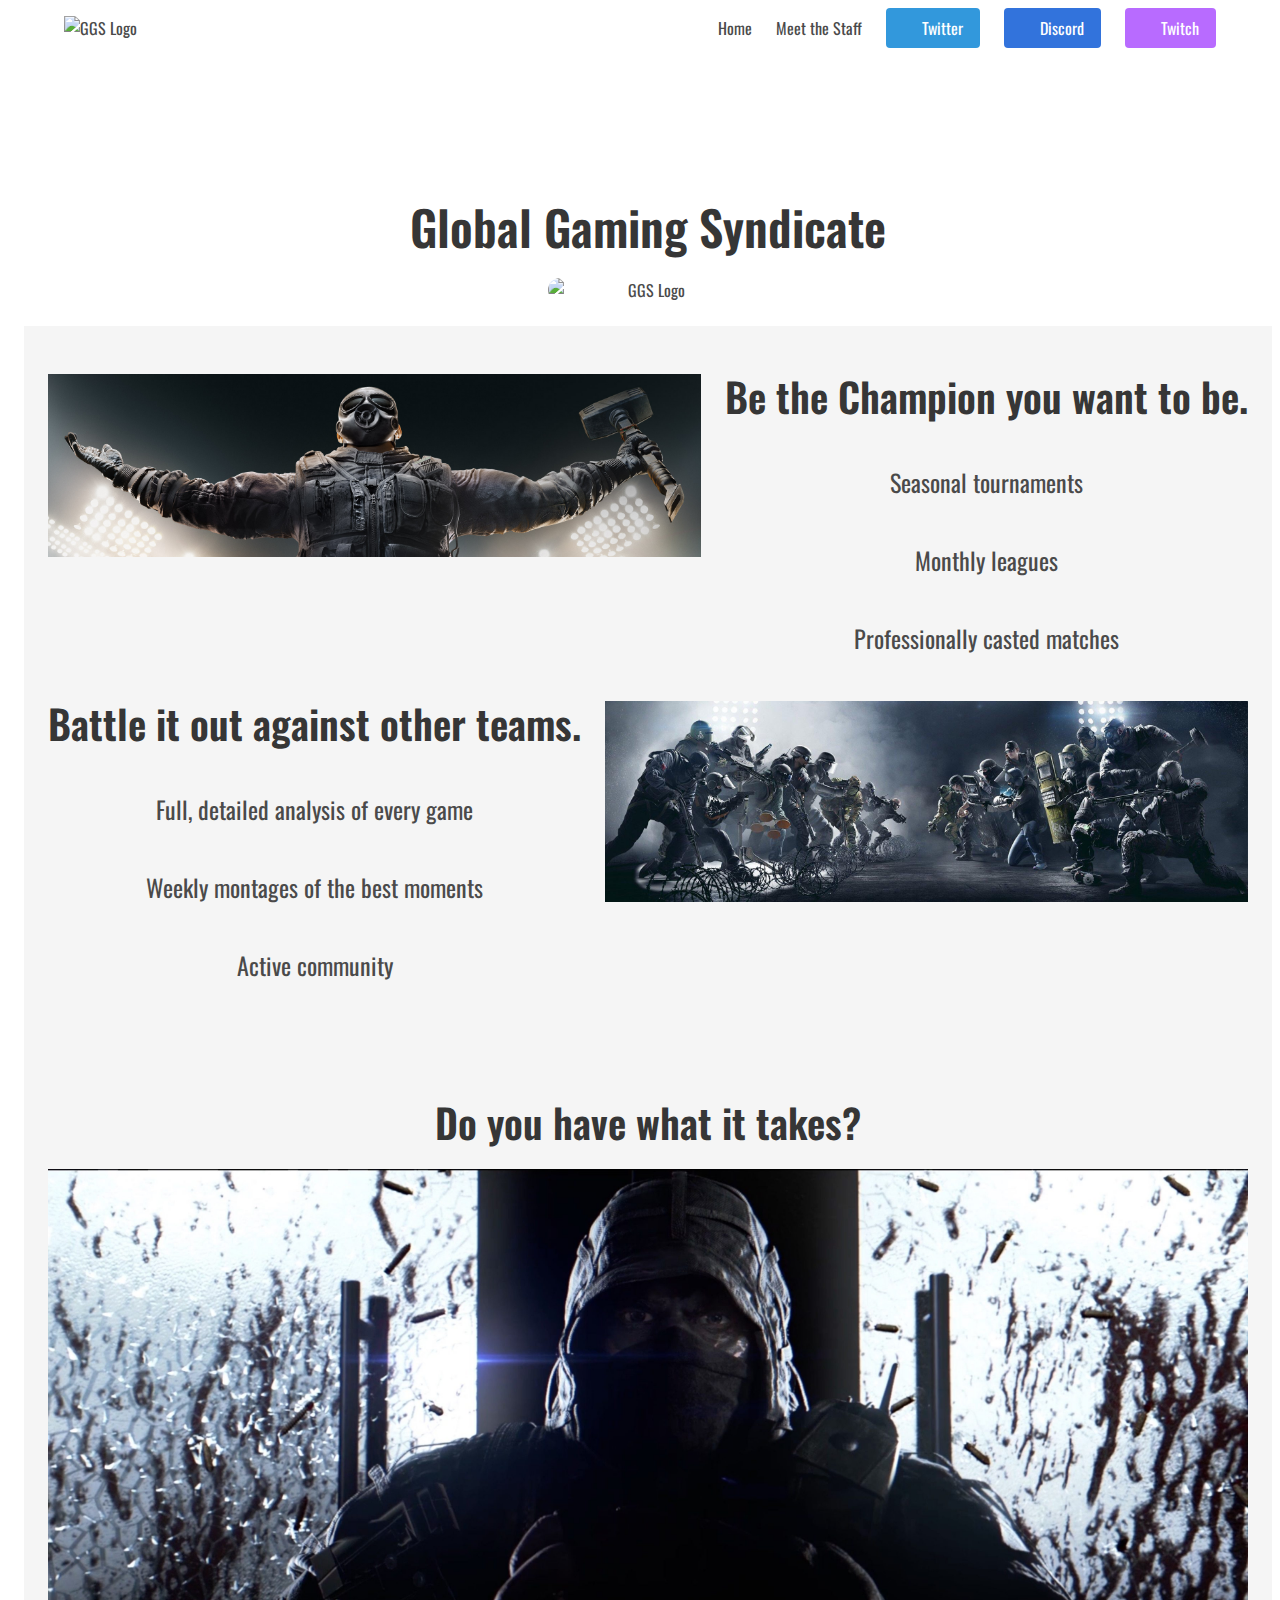
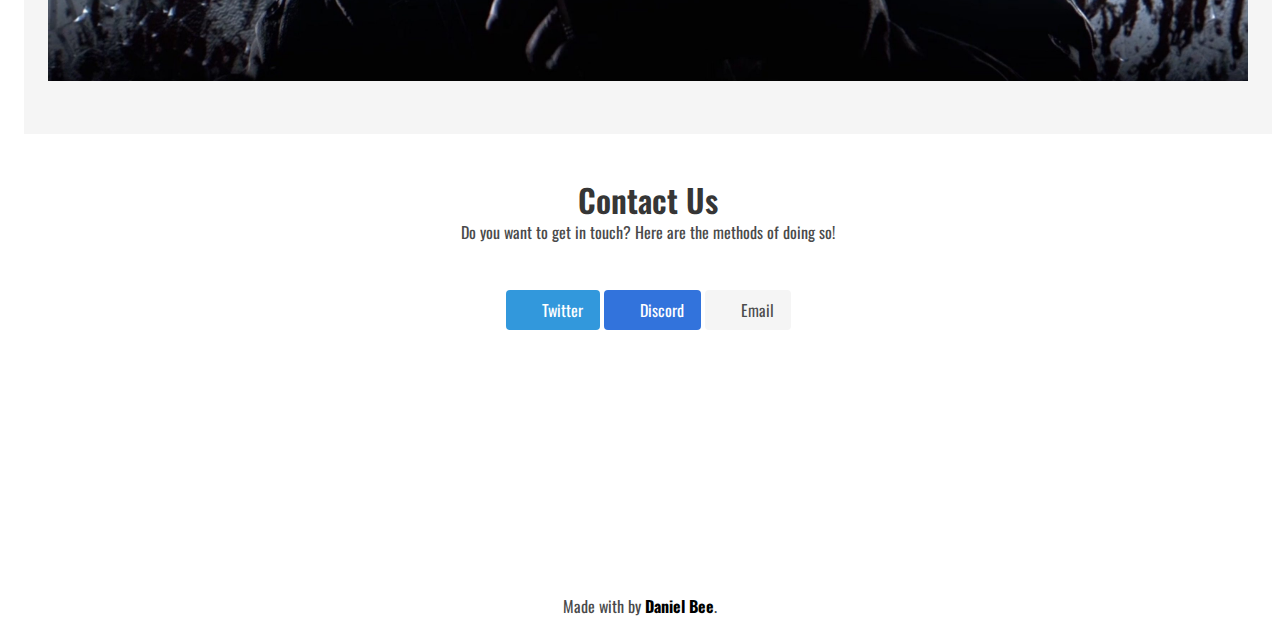
==== index.html @ 25049658 "Redesigned homepage and added the START of a Meet the Staff page" ====
<!DOCTYPE html>
<html lang="en-GB">
	<head>
		<meta charset="utf-8">
		<meta name="viewport" content="width=device-width, initial-scale=1">
		<meta name="author" content="Dan#7528">
  		<meta name="description" content="Global Gaming Syndicate">
		<meta name="keywords" content="GGS, global, gaming, syndicate, global gaming syndicate, rainbow six siege, league">
		<meta property="og:title" content="Global Gaming Syndicate">
  		<meta property="og:description" content="Global Gaming Syndicate">
  		<meta property="og:image" content="https://whoarethesyndicate.tk/img/logo.png">
  		<meta name="theme-color" content="#EACD14">
		<link rel="icon" type="image/png" href="img/logo.png">
		<link rel="stylesheet" href="css/animate.css">
		<link rel="stylesheet" href="css/bulma.css">
		<link rel="stylesheet" href="css/style.css">
		<title>Global Gaming Syndicate</title>
	</head>
	<body>
		<section class="hero is-fullheight is-medium">
			<div class="hero-head">
				<nav class="navbar">
					<div class="container">
						<div class="navbar-brand">
							<a href="#" class="navbar-item">
								<img src="img/logo.png" alt="GGS Logo">
							</a>
							<span class="navbar-burger burger" data-target="navbarMenuHeroA">
								<span></span>
								<span></span>
								<span></span>
							</span>
						</div>
						<div id="navbarMenuHeroA" class="navbar-menu">
							<div class="navbar-end">
								<a href="/" class="navbar-item">Home</a>
								<a href="staff.html" class="navbar-item">Meet the Staff</a>
								<span class="navbar-item">
									<a href="https://twitter.com/GGSLeague" class="button is-info">
										<span class="icon">
											<i class="fab fa-twitter"></i>
										</span>
										<span>Twitter</span>
									</a>
								</span>
								<span class="navbar-item">
									<a href="https://discord.gg/em4QnXa" class="button is-link">
										<span class="icon">
											<i class="fab fa-discord"></i>
										</span>
										<span>Discord</span>
									</a>
								</span>
								<span class="navbar-item">
									<a href="https://twitch.tv/GGSEU" class="button" style="background-color: hsl(271, 100%, 71%); border-color: transparent; color: white;">
										<span class="icon">
											<i class="fab fa-twitch"></i>
										</span>
										<span>Twitch</span>
									</a>
								</span>
							</div>
						</div>
					</div>
				</nav>
			</div>
			<div class="hero-body">
				<div class="animated fadeIn has-text-centered">
					<h1 class="title is-1">Global Gaming Syndicate</h1>
					<figure class="image center">
						<img src="img/logo.png" alt="GGS Logo" class="is-rounded" style="max-width: 200px;">
					</figure>
					<br>
					<section class="section has-background-light">
						<div class="columns">
							<div class="column">
								<figure class="image">
									<img src="img/banner1.jpg" alt="Banner 1">
								</figure>
							</div>
							<div class="column is-narrow">
								<p class="title is-2">Be the Champion you want to be.</p>
								<br>
								<p class="subtitle is-4">Seasonal tournaments</p>
								<br>
								<p class="subtitle is-4">Monthly leagues</p>
								<br>
								<p class="subtitle is-4">Professionally casted matches</p>
							</div>
						</div>
						<br>
						<div class="columns">
							<div class="column is-narrow">
								<p class="title is-2">Battle it out against other teams.</p>
								<br>
								<p class="subtitle is-4">Full, detailed analysis of every game</p>
								<br>
								<p class="subtitle is-4">Weekly montages of the best moments</p>
								<br>
								<p class="subtitle is-4">Active community</p>
								<br>
								<p class="subtitle is-4"></p>
							</div>
							<div class="column">
								<figure class="image">
									<img src="img/banner2.jpg" alt="Banner 2">
								</figure>
							</div>
						</div>
						<br>
						<br>
						<p class="title is-2 has-text-centered">Do you have what it takes?</p>
						<div class="columns">
							<div class="column">
								<img src="img/banner3.jpg" alt="Banner 3" style="max-width: 1200px">
							</div>
						</div>
					</section>
					<!-- <section class="section">
						<p class="title is-2">Sponsors</p>
						<p class="subtitle is-5">Brands, companies and organisations who stand by GGS.</p>
						<br>
						<div class="columns">
							<div class="column">
								<span class="icon is-large">
									<i class="fab fa-teamspeak fa-6x has-text-white"></i>
								</span>
								<br>
								<br>
								<p class="title is-3">Teamspeak</p>
								<p class="subtitle is-5">GGS have been sponsored by Teamspeak for several months and were kind enough to give us a FREE Teamspeak server, which is still regularly used by members of our community.</p>
								<p class="subtitle is-5">It is also used by our production team to communicate with our casting team during matches.</p>
							</div>
						</div>
					</section> -->
					<section class="section">
						<p class="title is-3">Contact Us</p>
						<p class="subtitle is-6">Do you want to get in touch? Here are the methods of doing so!</p>
						<br>
						<a href="https://twitter.com/GGSLeague" class="button is-info">
							<span class="icon is-large">
								<i class="fab fa-twitter"></i>
							</span>
							<span>Twitter</span>
						</a>
						<a href="https://discord.gg/em4QnXa" class="button is-link">
							<span class="icon is-large">
								<i class="fab fa-discord"></i>
							</span>
							<span>Discord</span>
						</a>
						<a href="mailto:ggsbusiness@gmail.com" class="button is-light">
							<span class="icon is-large">
								<i class="fas fa-at"></i>
							</span>
							<span>Email</span>
						</a>
					</section>
				</div>
			</div>
			<div class="hero-foot">
				<div class="content has-text-centered">
					<p>
						<a href="https://discord.gg/em4QnXa"><span class="icon is-large"><i class="fa-2x fab fa-discord"></i></span></a>
						<a href="https://twitter.com/GGSLeague"><span class="icon is-large"><i class="fa-2x fab fa-twitter"></i></span></a>
						<a href="https://twitch.tv/GGSEU"><span class="icon is-large"><i class="fa-2x fab fa-twitch"></i></span></a>
						<br>
						<br>
						Made with <i class="fas fa-heart"></i> by <a href="https://twitter.com/DanFromDiscord"><strong style="color: black">Daniel Bee</strong></a>.
					</p>
				</div>
			</div>
		</section>
		<script src="js/navbar.js"></script>
		<script src="https://kit.fontawesome.com/d51225d395.js" crossorigin="anonymous"></script>
	</body>
</html>
---- css/style.css ----
@import url('https://fonts.googleapis.com/css2?family=Oswald:wght@500&display=swap');

body {
	font-family: 'Oswald', sans-serif;
}

.center {
	display: flex;
	justify-content: center;
	align-items: center;
}

.hero-foot .icon {
	color: white;
}

.media-content {
	overflow: hidden;
}
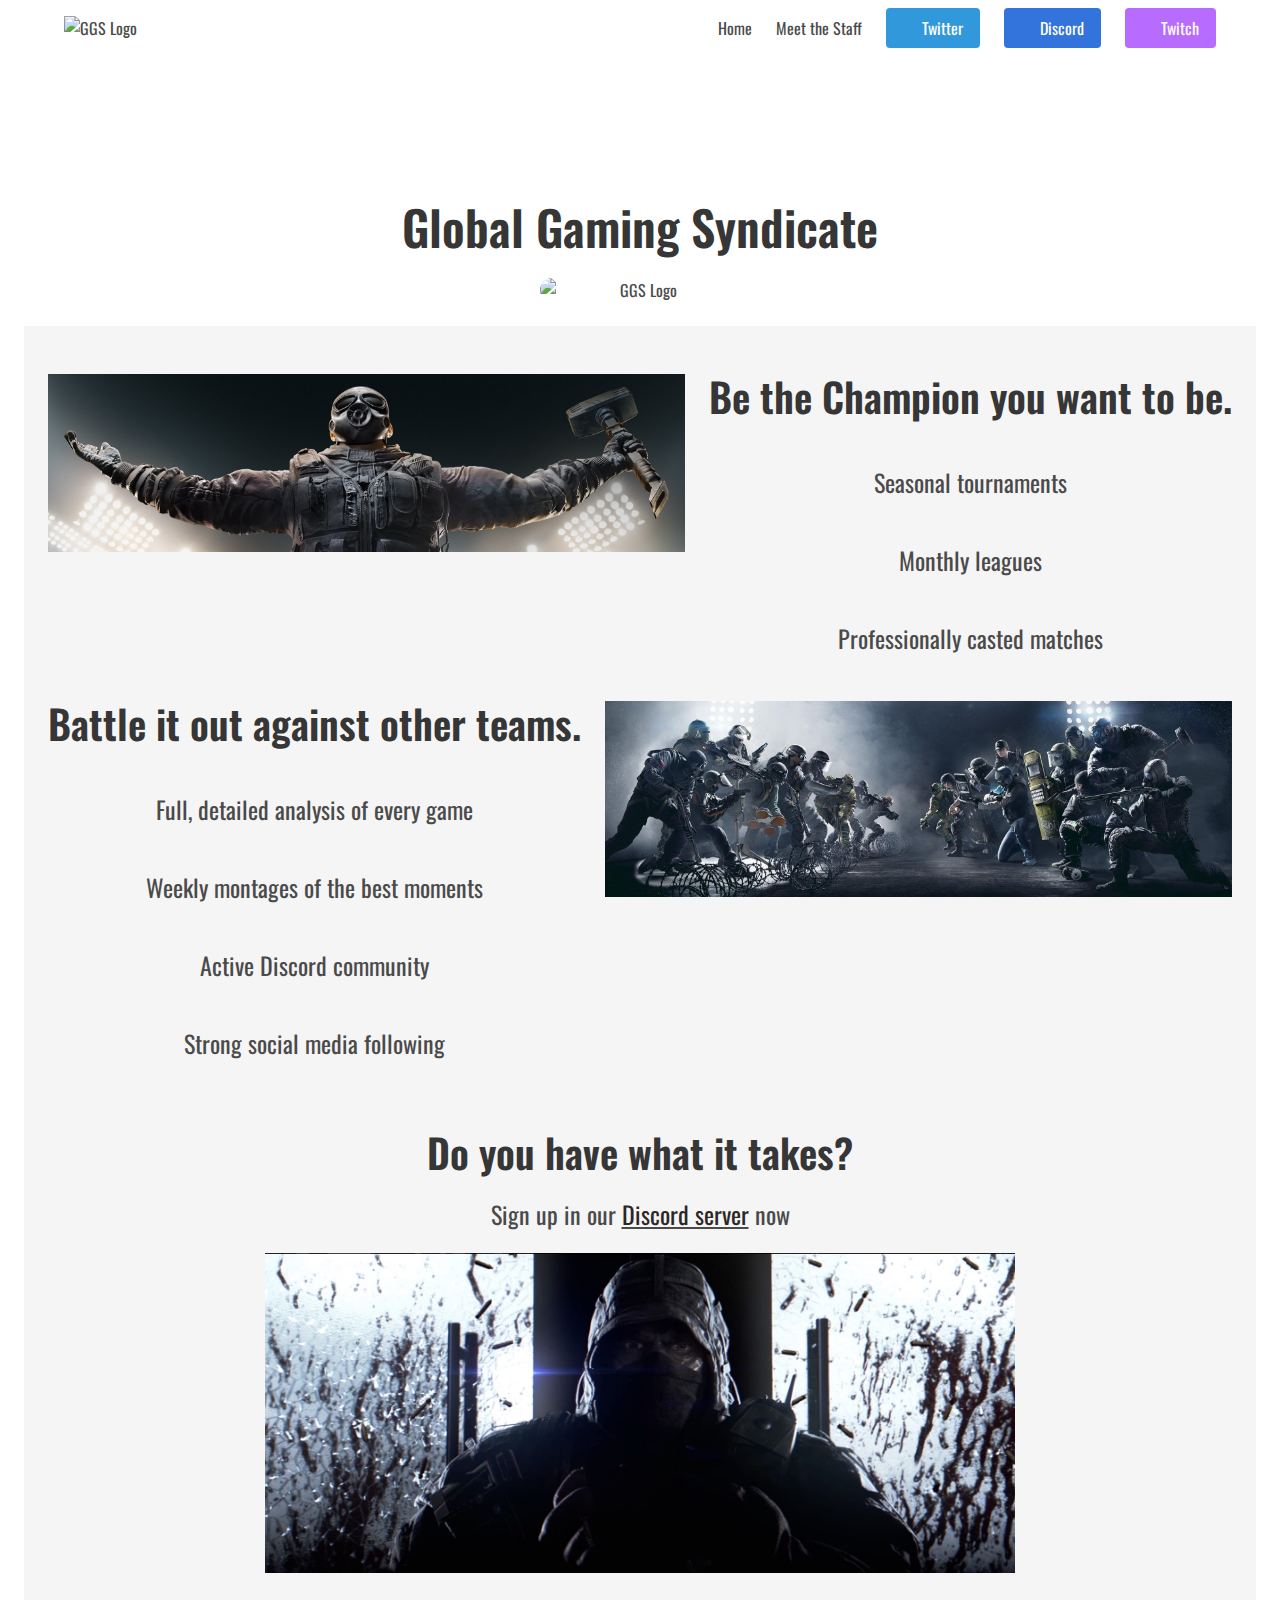
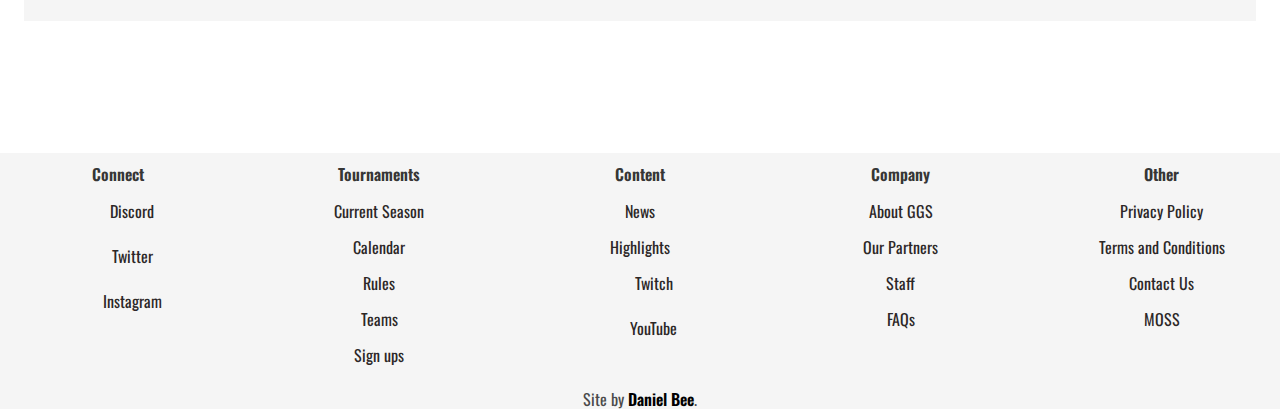
==== commit ea95abcf: "Changed footer style" ====
--- a/index.html
+++ b/index.html
@@ -74,7 +74,7 @@
 					<section class="section has-background-light">
 						<div class="columns">
 							<div class="column">
-								<figure class="image">
+								<figure class="image is-flex-mobile">
 									<img src="img/banner1.jpg" alt="Banner 1">
 								</figure>
 							</div>
@@ -97,12 +97,12 @@
 								<br>
 								<p class="subtitle is-4">Weekly montages of the best moments</p>
 								<br>
-								<p class="subtitle is-4">Active community</p>
-								<br>
-								<p class="subtitle is-4"></p>
-							</div>
-							<div class="column">
-								<figure class="image">
+								<p class="subtitle is-4">Active Discord community</p>
+								<br>
+								<p class="subtitle is-4">Strong social media following</p>
+							</div>
+							<div class="column">
+								<figure class="image is-flex-mobile">
 									<img src="img/banner2.jpg" alt="Banner 2">
 								</figure>
 							</div>
@@ -112,7 +112,10 @@
 						<p class="title is-2 has-text-centered">Do you have what it takes?</p>
 						<div class="columns">
 							<div class="column">
-								<img src="img/banner3.jpg" alt="Banner 3" style="max-width: 1200px">
+								<p class="subtitle is-4">Sign up in our <u><a href="https://discord.gg/em4QnXa">Discord server</a></u> now</p>
+								<figure class="image is-flex-mobile center">
+									<img src="img/banner3.jpg" alt="Banner 3" style="max-width: 750px;">
+								</figure>
 							</div>
 						</div>
 					</section>
@@ -133,7 +136,7 @@
 							</div>
 						</div>
 					</section> -->
-					<section class="section">
+					<!-- <section class="section">
 						<p class="title is-3">Contact Us</p>
 						<p class="subtitle is-6">Do you want to get in touch? Here are the methods of doing so!</p>
 						<br>
@@ -155,19 +158,58 @@
 							</span>
 							<span>Email</span>
 						</a>
-					</section>
+					</section> -->
 				</div>
 			</div>
 			<div class="hero-foot">
-				<div class="content has-text-centered">
-					<p>
-						<a href="https://discord.gg/em4QnXa"><span class="icon is-large"><i class="fa-2x fab fa-discord"></i></span></a>
-						<a href="https://twitter.com/GGSLeague"><span class="icon is-large"><i class="fa-2x fab fa-twitter"></i></span></a>
-						<a href="https://twitch.tv/GGSEU"><span class="icon is-large"><i class="fa-2x fab fa-twitch"></i></span></a>
-						<br>
-						<br>
-						Made with <i class="fas fa-heart"></i> by <a href="https://twitter.com/DanFromDiscord"><strong style="color: black">Daniel Bee</strong></a>.
-					</p>
+				<div class="content has-background-light has-text-centered">
+					<!-- <a href="https://discord.gg/em4QnXa"><span class="icon is-large has-text-black"><i class="fa-2x fab fa-discord"></i></span></a>
+					<a href="https://twitter.com/GGSLeague"><span class="icon is-large has-text-black"><i class="fa-2x fab fa-twitter"></i></span></a>
+					<a href="https://twitch.tv/GGSEU"><span class="icon is-large has-text-black"><i class="fa-2x fab fa-twitch"></i></span></a> -->
+					<div class="columns">
+						<div class="column">
+							<p class="title is-6">Connect</p>
+							<div style="padding-top: 2px"></div>
+							<p class="subtitle is-6"><a href="https://discord.gg/em4QnXa"><span class="icon has-text-black"><i class="fab fa-discord"></i></span> <span>Discord</span></a></p>
+							<p class="subtitle is-6"><a href="https://twitter.com/GGSLeague"><span class="icon has-text-black"><i class="fab fa-twitter"></i></span> <span>Twitter</span></a></p>
+							<p class="subtitle is-6"><a href="https://www.instagram.com/r6ggs/"><span class="icon has-text-black"><i class="fab fa-instagram"></i></span> <span>Instagram</span></a></p>
+						</div>
+						<div class="column">
+							<p class="title is-6">Tournaments</p>
+							<div style="padding-top: 2px"></div>
+							<p class="subtitle is-6"><a href="#">Current Season</a></p>
+							<p class="subtitle is-6"><a href="#">Calendar</a></p>
+							<p class="subtitle is-6"><a href="#">Rules</a></p>
+							<p class="subtitle is-6"><a href="#">Teams</a></p>
+							<p class="subtitle is-6"><a href="#">Sign ups</a></p>
+						</div>
+							<div style="padding-top: 2px"></div>
+						<div class="column">
+							<p class="title is-6">Content</p>
+							<div style="padding-top: 2px"></div>
+							<p class="subtitle is-6"><a href="#">News</a></p>
+							<p class="subtitle is-6"><a href="#">Highlights</a></p>
+							<p class="subtitle is-6"><a href="https://twitch.tv/GGSEU"><span class="icon has-text-black"><i class="fab fa-twitch"></i></span> <span>Twitch</span></a></p>
+							<p class="subtitle is-6"><a href="https://www.youtube.com/channel/UCJ1YucbK1U0Mj1NAYl7iNHA"><span class="icon has-text-black"><i class="fab fa-youtube"></i></span> <span>YouTube</span></a></p>
+						</div>
+						<div class="column">
+							<p class="title is-6">Company</p>
+							<div style="padding-top: 2px"></div>
+							<p class="subtitle is-6"><a href="about.html">About GGS</a></p>
+							<p class="subtitle is-6"><a href="partners.html">Our Partners</a></p>
+							<p class="subtitle is-6"><a href="staff.html">Staff</a></p>
+							<p class="subtitle is-6"><a href="faqs.html">FAQs</a></p>
+						</div>
+						<div class="column">
+							<p class="title is-6">Other</p>
+							<div style="padding-top: 2px"></div>
+							<p class="subtitle is-6"><a href="privacy-policy.html">Privacy Policy</a></p>
+							<p class="subtitle is-6"><a href="terms-and-conditions.html">Terms and Conditions</a></p>
+							<p class="subtitle is-6"><a href="contact-us.html">Contact Us</a></p>
+							<p class="subtitle is-6"><a href="https://nohope.eu">MOSS</a></p>
+						</div>
+					</div>
+					<p class="subtitle is-6"> Site by <a href="https://twitter.com/DanFromDiscord"><strong style="color: black">Daniel Bee</strong></a>.</p>
 				</div>
 			</div>
 		</section>
--- a/css/style.css
+++ b/css/style.css
@@ -16,4 +16,8 @@
 
 .media-content {
 	overflow: hidden;
+}
+
+a {
+	color: rgb(44, 39, 39);
 }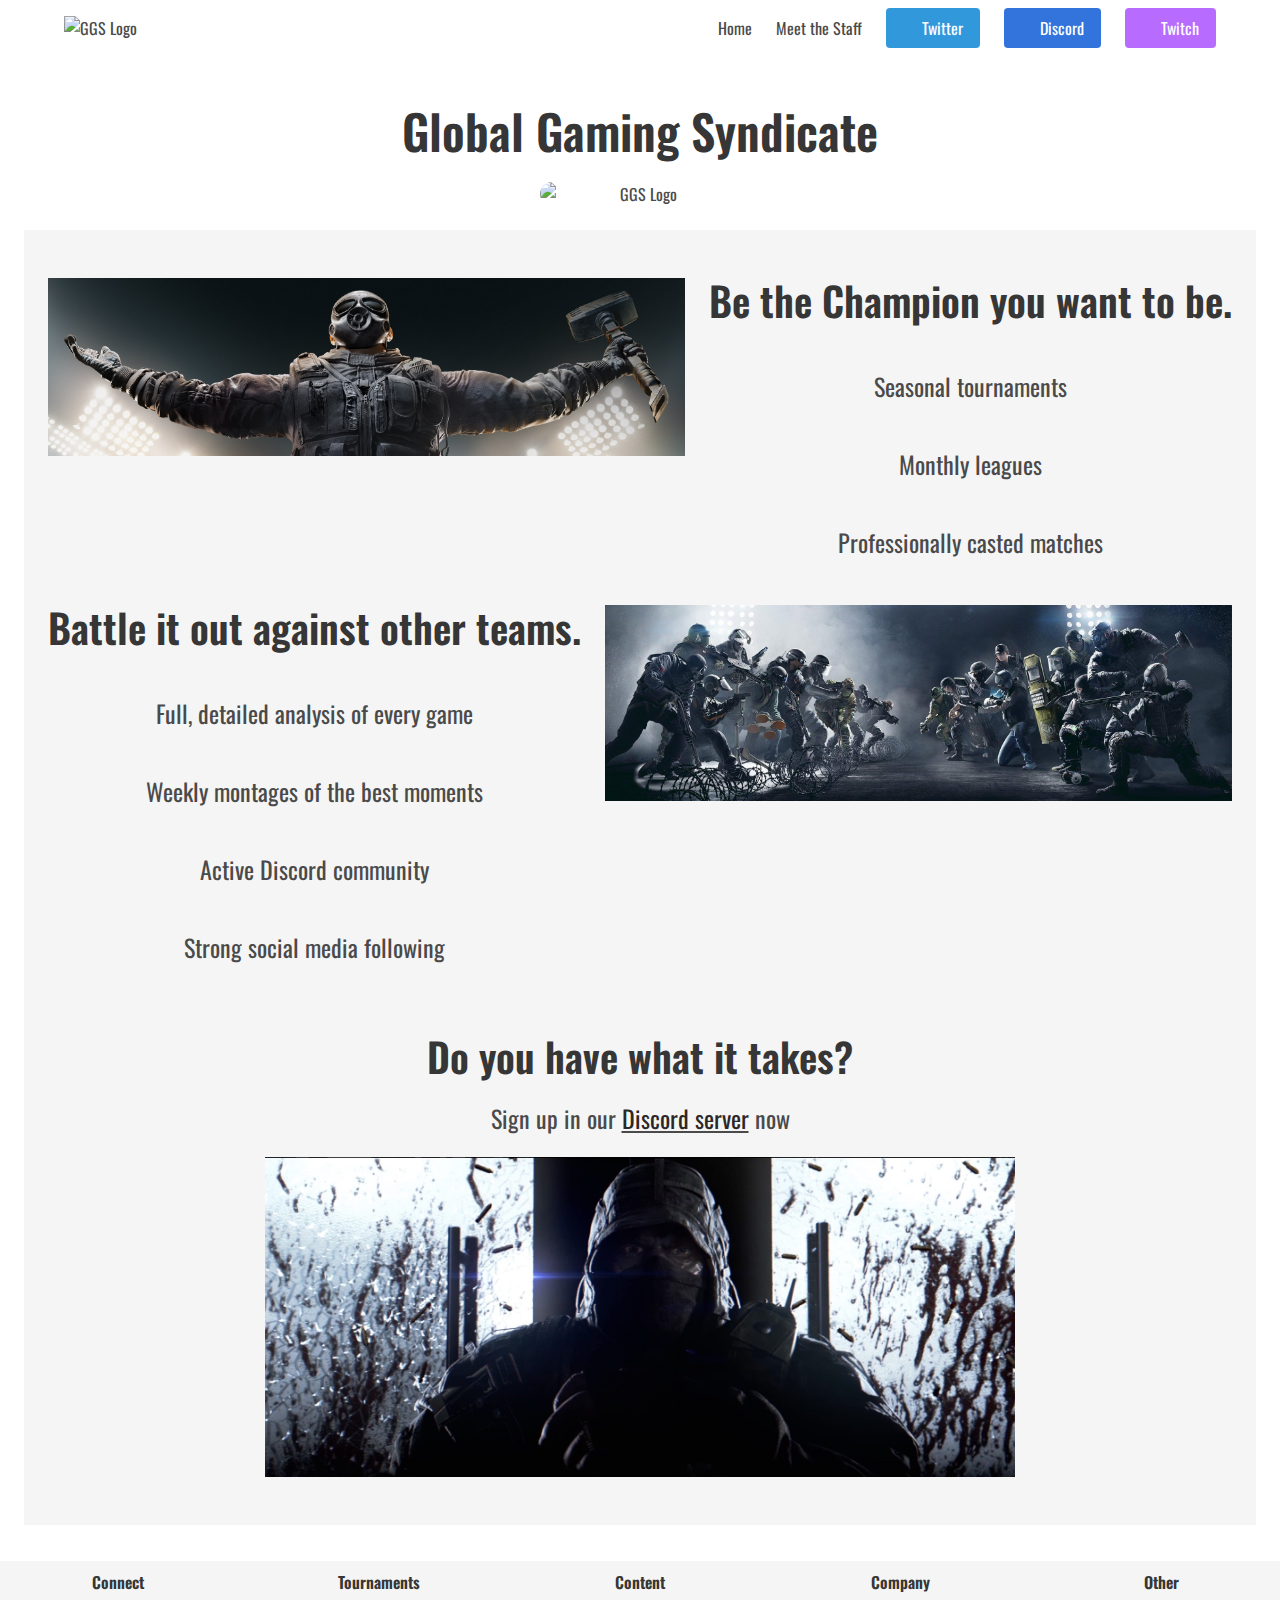
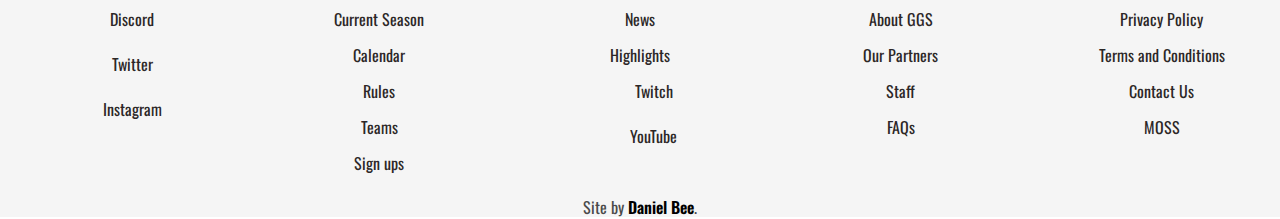
==== commit 4673152b: "Added several pages and made text more responsive" ====
--- a/index.html
+++ b/index.html
@@ -17,7 +17,7 @@
 		<title>Global Gaming Syndicate</title>
 	</head>
 	<body>
-		<section class="hero is-fullheight is-medium">
+		<section class="hero is-fullheight">
 			<div class="hero-head">
 				<nav class="navbar">
 					<div class="container">
@@ -120,23 +120,6 @@
 						</div>
 					</section>
 					<!-- <section class="section">
-						<p class="title is-2">Sponsors</p>
-						<p class="subtitle is-5">Brands, companies and organisations who stand by GGS.</p>
-						<br>
-						<div class="columns">
-							<div class="column">
-								<span class="icon is-large">
-									<i class="fab fa-teamspeak fa-6x has-text-white"></i>
-								</span>
-								<br>
-								<br>
-								<p class="title is-3">Teamspeak</p>
-								<p class="subtitle is-5">GGS have been sponsored by Teamspeak for several months and were kind enough to give us a FREE Teamspeak server, which is still regularly used by members of our community.</p>
-								<p class="subtitle is-5">It is also used by our production team to communicate with our casting team during matches.</p>
-							</div>
-						</div>
-					</section> -->
-					<!-- <section class="section">
 						<p class="title is-3">Contact Us</p>
 						<p class="subtitle is-6">Do you want to get in touch? Here are the methods of doing so!</p>
 						<br>
--- a/css/style.css
+++ b/css/style.css
@@ -14,10 +14,46 @@
 	color: white;
 }
 
+@media (max-width: 768px) {
+	.media-content .content .title {
+		font-size: 90%;
+	}
+}
+
+@media (max-width: 1024px) {
+	.media-content .content .title {
+		font-size: 95%;
+	}
+}
+
+@media (max-width: 768px) {
+	.media-content .content .subtitle {
+		font-size: 90%;
+	}
+}
+
+@media (max-width: 1024px) {
+	.media-content .content .subtitle {
+		font-size: 95%;
+	}
+}
+
 .media-content {
 	overflow: hidden;
 }
 
 a {
 	color: rgb(44, 39, 39);
+}
+
+@media (max-width: 768px) {
+	.notification .subtitle {
+		font-size: 85%;
+	}
+}
+
+@media (max-width: 1024px) {
+	.notification .subtitle {
+		font-size: 90%;
+	}
 }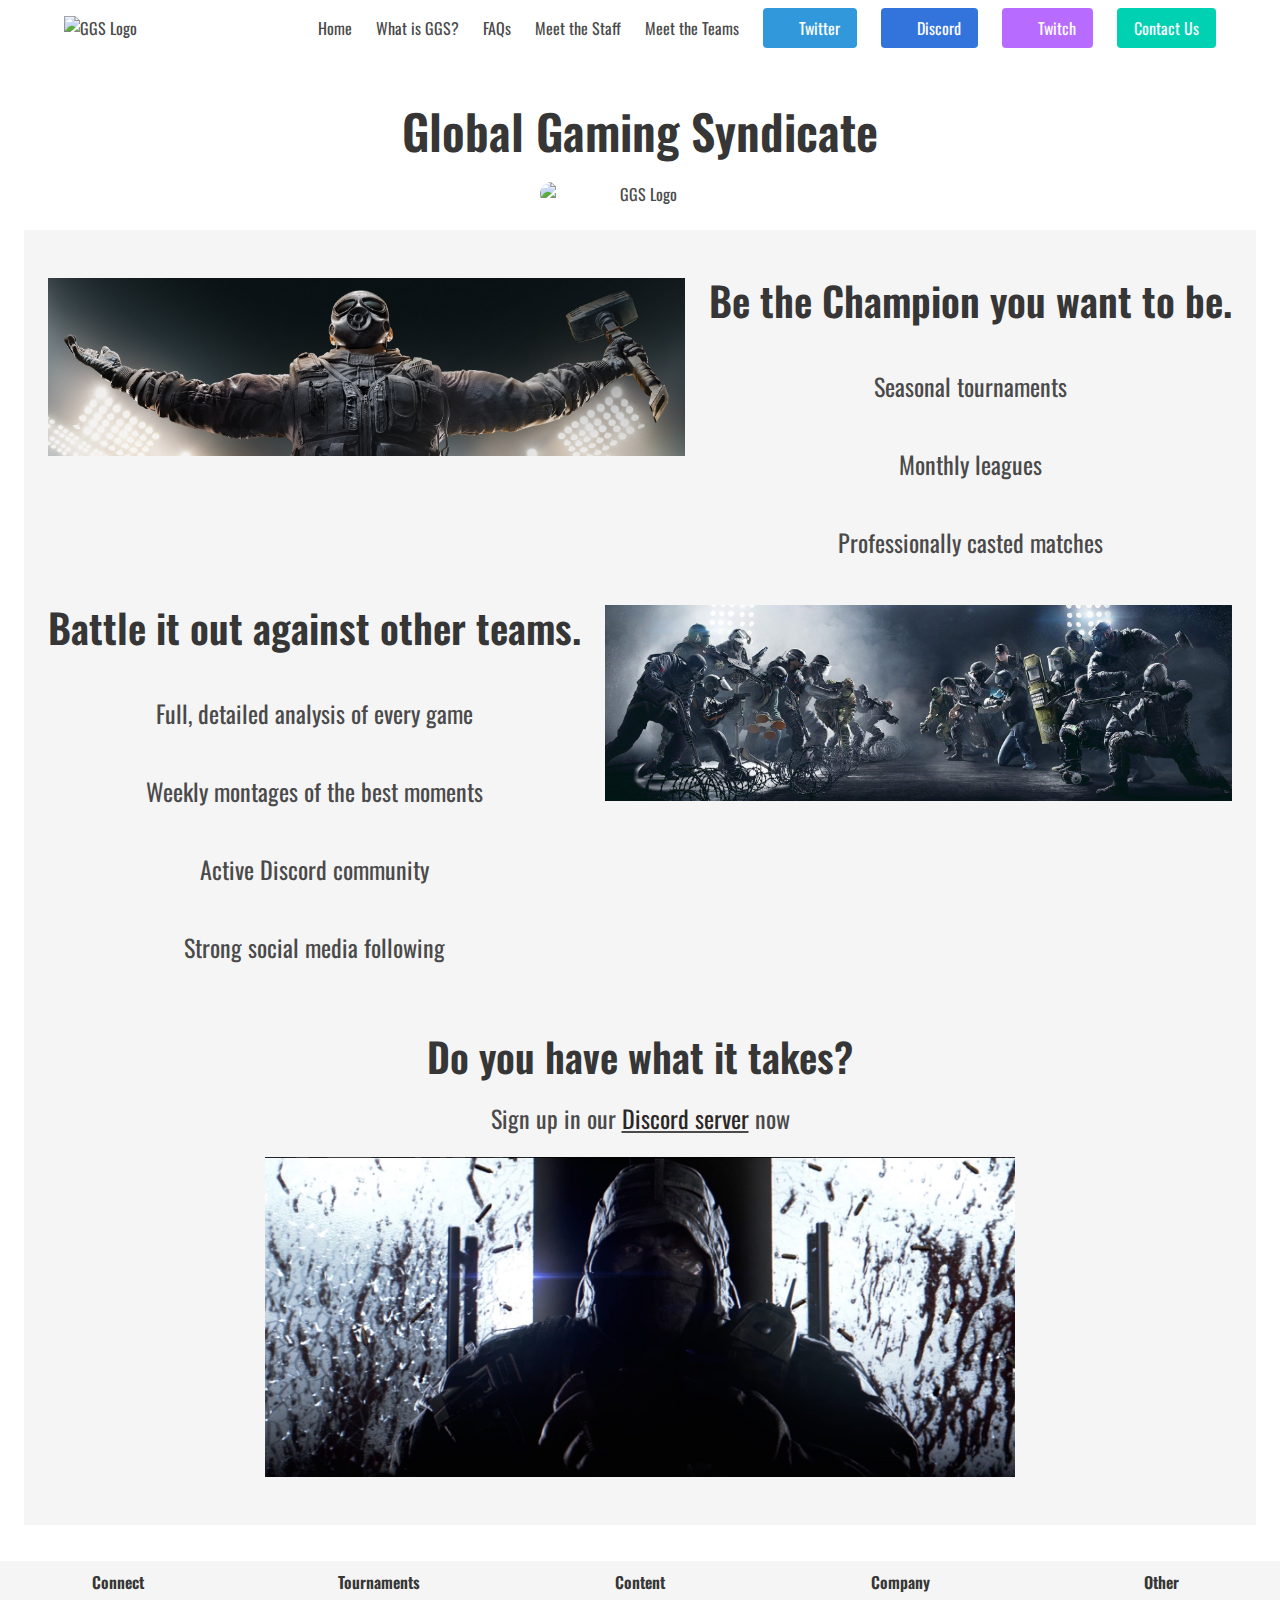
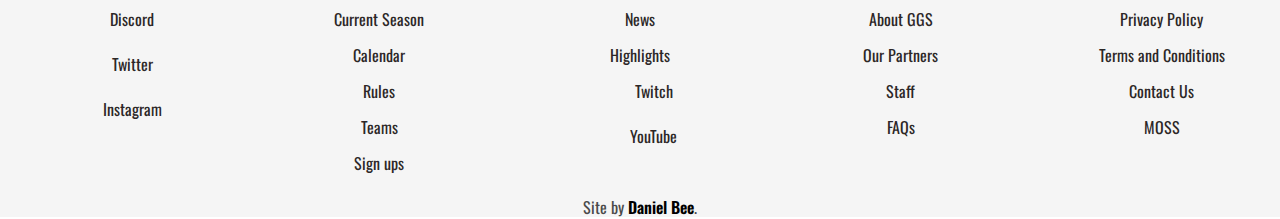
==== commit 83a6dfc5: "Edited navigation bar to add all pages" ====
--- a/index.html
+++ b/index.html
@@ -34,7 +34,10 @@
 						<div id="navbarMenuHeroA" class="navbar-menu">
 							<div class="navbar-end">
 								<a href="/" class="navbar-item">Home</a>
+								<a href="about-us.html" class="navbar-item">What is GGS?</a>
+								<a href="faqs.html" class="navbar-item">FAQs</a>
 								<a href="staff.html" class="navbar-item">Meet the Staff</a>
+								<a href="meet-the-teams.html" class="navbar-item">Meet the Teams</a>
 								<span class="navbar-item">
 									<a href="https://twitter.com/GGSLeague" class="button is-info">
 										<span class="icon">
@@ -57,6 +60,11 @@
 											<i class="fab fa-twitch"></i>
 										</span>
 										<span>Twitch</span>
+									</a>
+								</span>
+								<span class="navbar-item">
+									<a href="contact-us.html" class="button is-primary">
+										<span>Contact Us</span>
 									</a>
 								</span>
 							</div>
@@ -160,11 +168,11 @@
 						<div class="column">
 							<p class="title is-6">Tournaments</p>
 							<div style="padding-top: 2px"></div>
-							<p class="subtitle is-6"><a href="#">Current Season</a></p>
+							<p class="subtitle is-6"><a href="current-standings.html">Current Season</a></p>
 							<p class="subtitle is-6"><a href="#">Calendar</a></p>
 							<p class="subtitle is-6"><a href="#">Rules</a></p>
-							<p class="subtitle is-6"><a href="#">Teams</a></p>
-							<p class="subtitle is-6"><a href="#">Sign ups</a></p>
+							<p class="subtitle is-6"><a href="meet-the-teams.html">Teams</a></p>
+							<p class="subtitle is-6"><a href="https://docs.google.com/forms/d/e/1FAIpQLScHcjWUzNLssGv5W5TYKJTbMYOSB4A0l2nPLECywjJciwzU6g/viewform?usp=sf_link">Sign ups</a></p>
 						</div>
 							<div style="padding-top: 2px"></div>
 						<div class="column">
@@ -178,7 +186,7 @@
 						<div class="column">
 							<p class="title is-6">Company</p>
 							<div style="padding-top: 2px"></div>
-							<p class="subtitle is-6"><a href="about.html">About GGS</a></p>
+							<p class="subtitle is-6"><a href="about-us.html">About GGS</a></p>
 							<p class="subtitle is-6"><a href="partners.html">Our Partners</a></p>
 							<p class="subtitle is-6"><a href="staff.html">Staff</a></p>
 							<p class="subtitle is-6"><a href="faqs.html">FAQs</a></p>
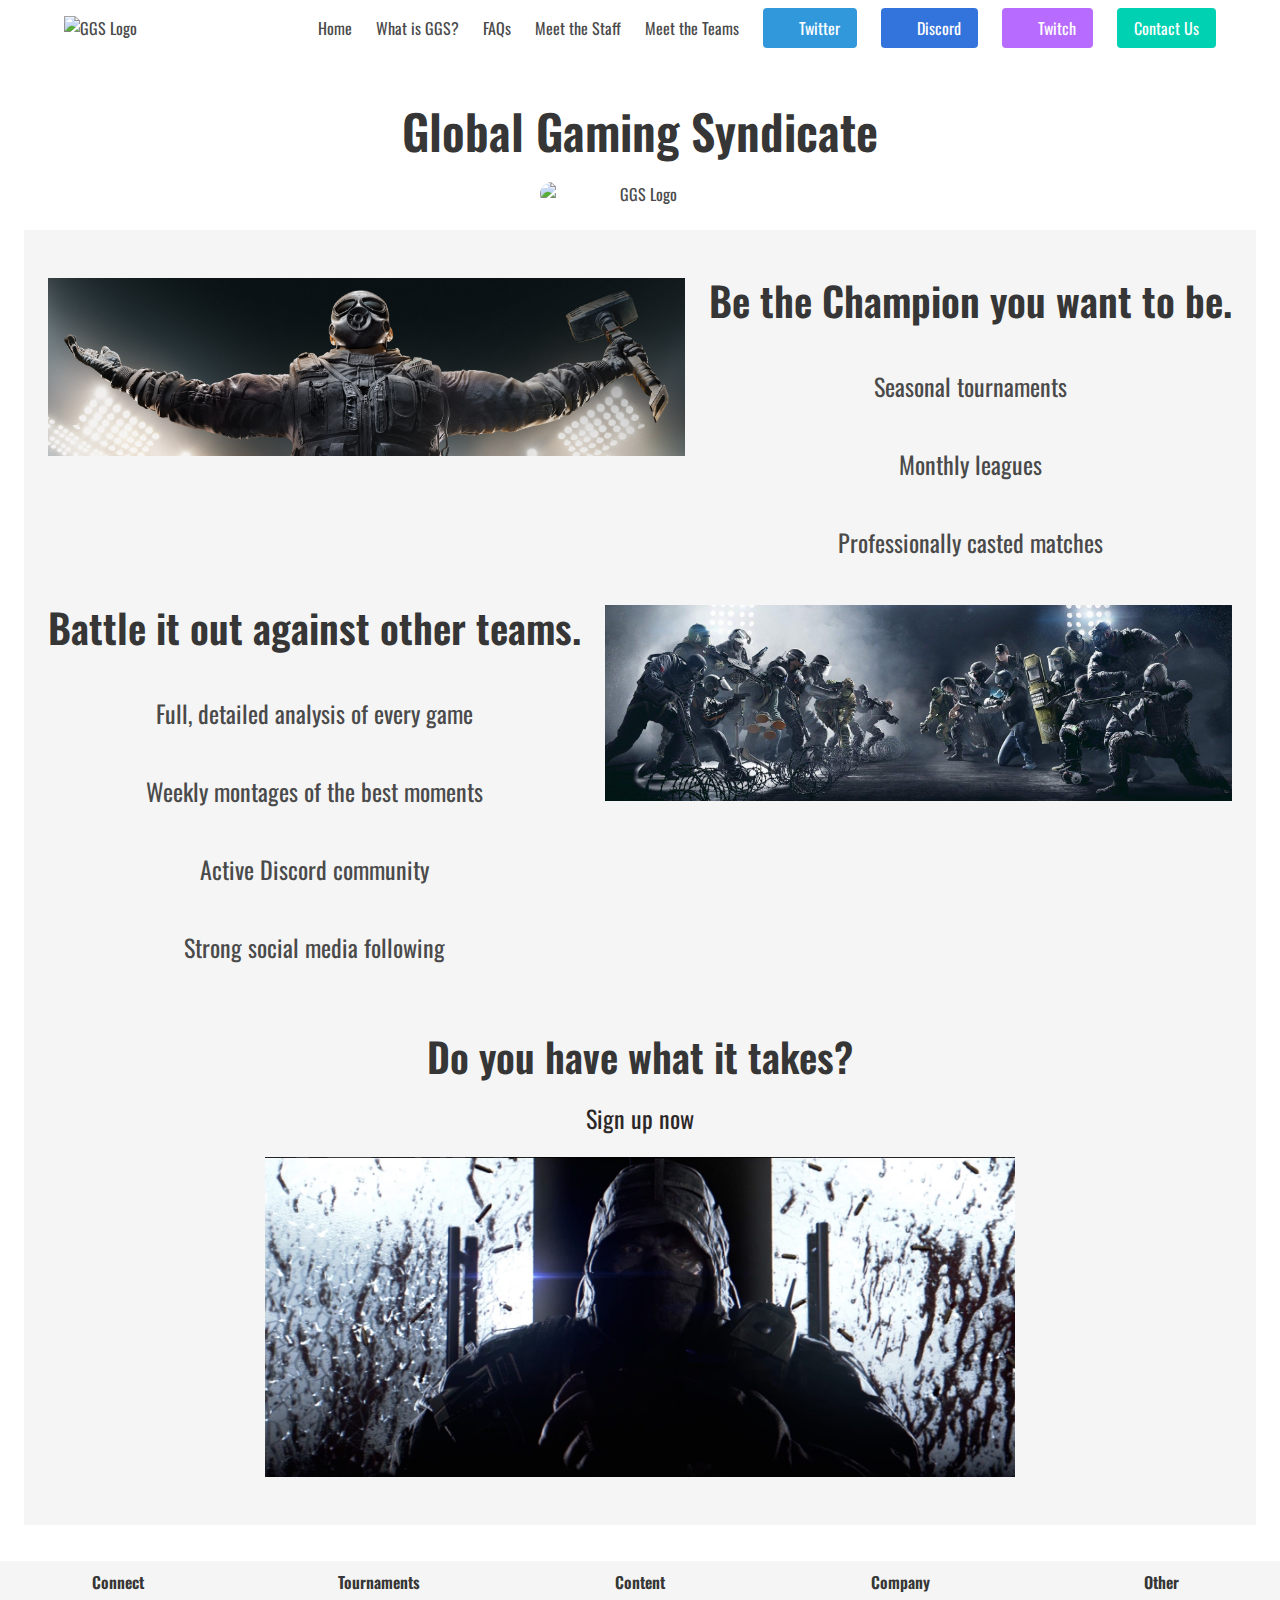
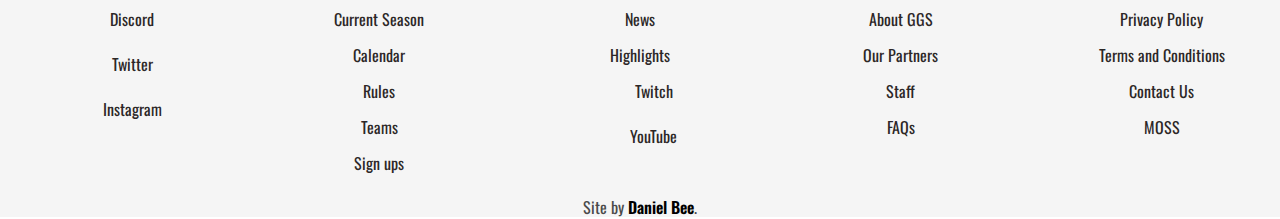
==== commit 4a546265: "Updated text on homepage" ====
--- a/index.html
+++ b/index.html
@@ -120,7 +120,7 @@
 						<p class="title is-2 has-text-centered">Do you have what it takes?</p>
 						<div class="columns">
 							<div class="column">
-								<p class="subtitle is-4">Sign up in our <u><a href="https://discord.gg/em4QnXa">Discord server</a></u> now</p>
+								<p class="subtitle is-4"><a href="https://docs.google.com/forms/d/e/1FAIpQLScHcjWUzNLssGv5W5TYKJTbMYOSB4A0l2nPLECywjJciwzU6g/viewform?usp=sf_link">Sign up now</a></p>
 								<figure class="image is-flex-mobile center">
 									<img src="img/banner3.jpg" alt="Banner 3" style="max-width: 750px;">
 								</figure>
@@ -169,8 +169,8 @@
 							<p class="title is-6">Tournaments</p>
 							<div style="padding-top: 2px"></div>
 							<p class="subtitle is-6"><a href="current-standings.html">Current Season</a></p>
-							<p class="subtitle is-6"><a href="#">Calendar</a></p>
-							<p class="subtitle is-6"><a href="#">Rules</a></p>
+							<p class="subtitle is-6"><a href="calendar.html">Calendar</a></p>
+							<p class="subtitle is-6"><a href="https://docs.google.com/document/d/1ym6f7WG_CiH-H7ujaTqtTiyBhAPcuIcU7tiwJziKbaw/edit?usp=sharing">Rules</a></p>
 							<p class="subtitle is-6"><a href="meet-the-teams.html">Teams</a></p>
 							<p class="subtitle is-6"><a href="https://docs.google.com/forms/d/e/1FAIpQLScHcjWUzNLssGv5W5TYKJTbMYOSB4A0l2nPLECywjJciwzU6g/viewform?usp=sf_link">Sign ups</a></p>
 						</div>
@@ -178,8 +178,8 @@
 						<div class="column">
 							<p class="title is-6">Content</p>
 							<div style="padding-top: 2px"></div>
-							<p class="subtitle is-6"><a href="#">News</a></p>
-							<p class="subtitle is-6"><a href="#">Highlights</a></p>
+							<p class="subtitle is-6"><a href="news.html">News</a></p>
+							<p class="subtitle is-6"><a href="https://www.youtube.com/playlist?list=PLSA-qzhP32zanhW0JoPIkAD-0mGtf41ix">Highlights</a></p>
 							<p class="subtitle is-6"><a href="https://twitch.tv/GGSEU"><span class="icon has-text-black"><i class="fab fa-twitch"></i></span> <span>Twitch</span></a></p>
 							<p class="subtitle is-6"><a href="https://www.youtube.com/channel/UCJ1YucbK1U0Mj1NAYl7iNHA"><span class="icon has-text-black"><i class="fab fa-youtube"></i></span> <span>YouTube</span></a></p>
 						</div>
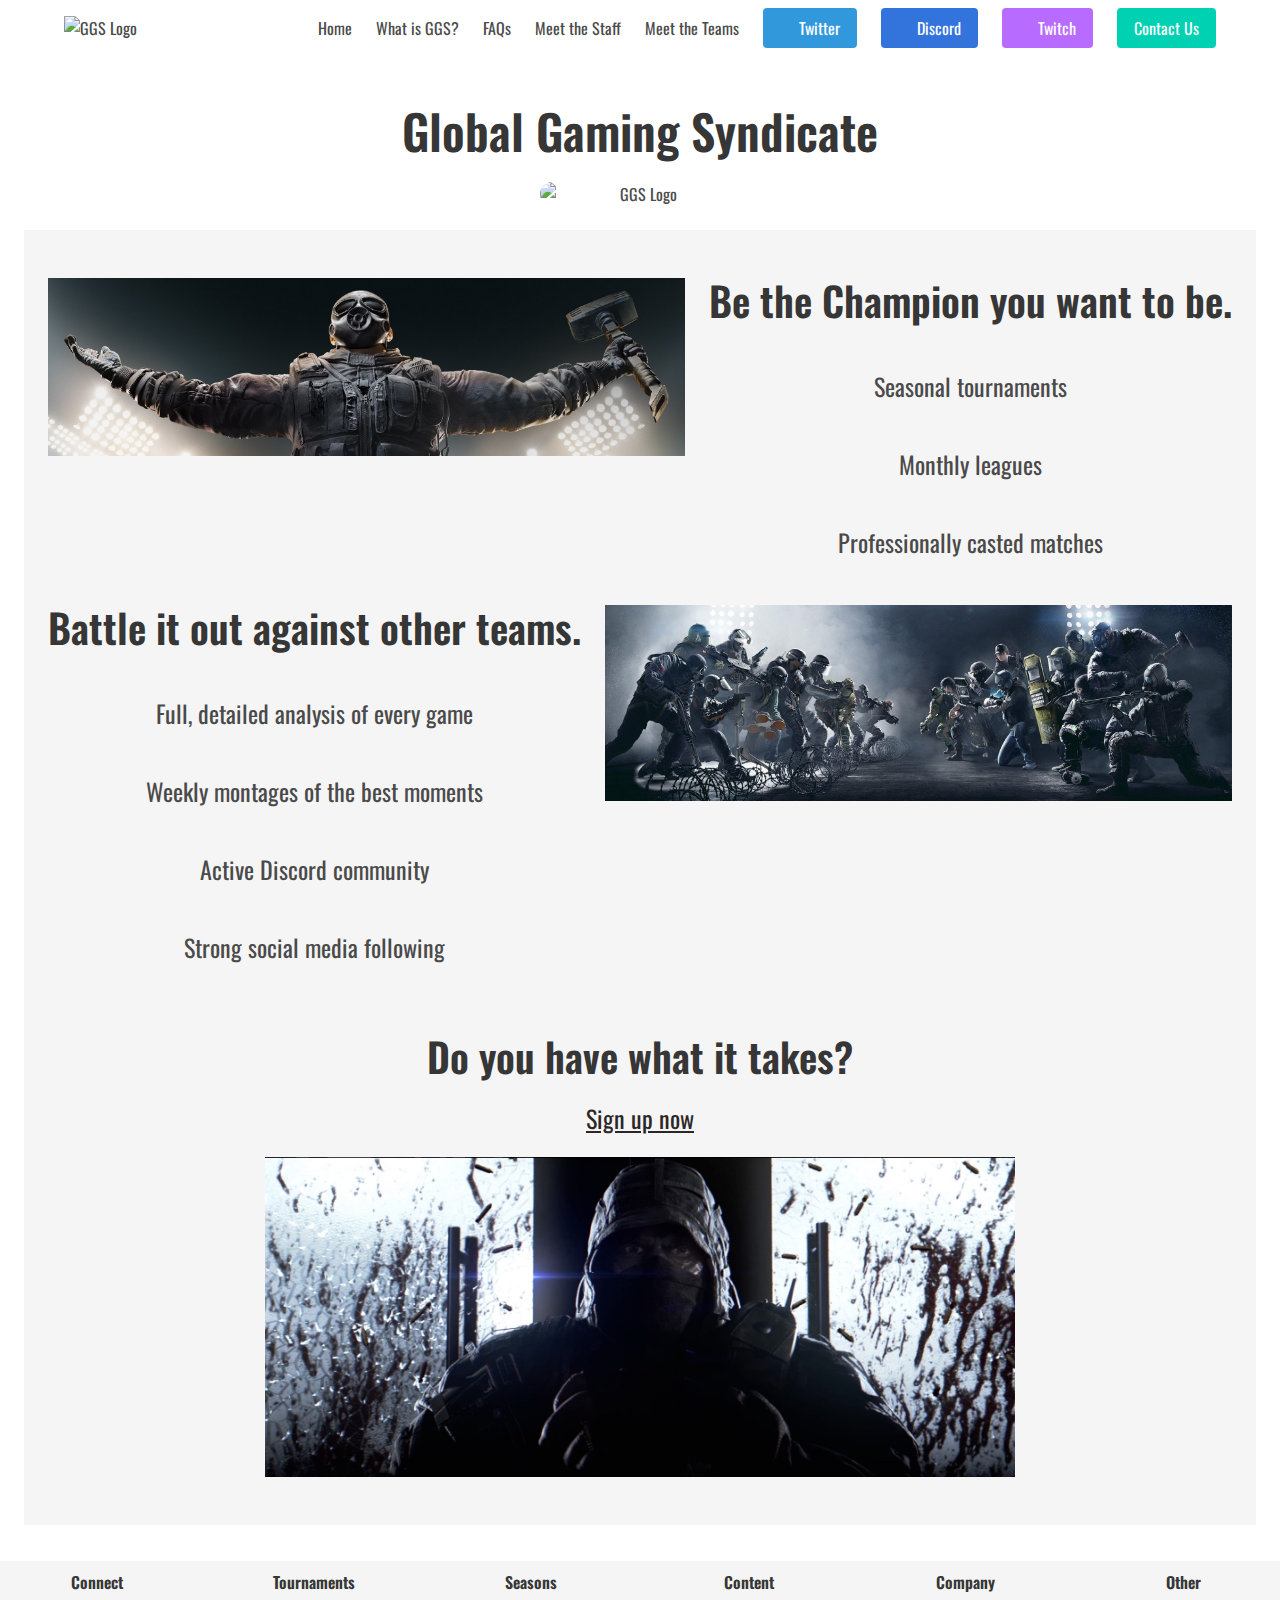
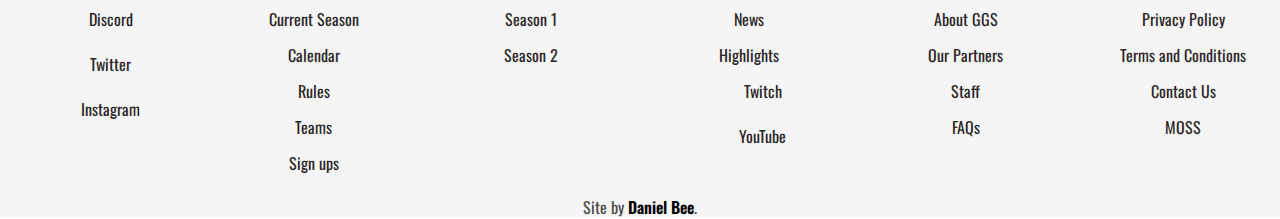
==== commit 0a1ddec3: "Added Season 1 and Season 2 page, and edited some rosters & teams" ====
--- a/index.html
+++ b/index.html
@@ -120,7 +120,7 @@
 						<p class="title is-2 has-text-centered">Do you have what it takes?</p>
 						<div class="columns">
 							<div class="column">
-								<p class="subtitle is-4"><a href="https://docs.google.com/forms/d/e/1FAIpQLScHcjWUzNLssGv5W5TYKJTbMYOSB4A0l2nPLECywjJciwzU6g/viewform?usp=sf_link">Sign up now</a></p>
+								<p class="subtitle is-4"><a href="https://docs.google.com/forms/d/e/1FAIpQLScHcjWUzNLssGv5W5TYKJTbMYOSB4A0l2nPLECywjJciwzU6g/viewform?usp=sf_link"><u>Sign up now</u></a></p>
 								<figure class="image is-flex-mobile center">
 									<img src="img/banner3.jpg" alt="Banner 3" style="max-width: 750px;">
 								</figure>
@@ -174,7 +174,12 @@
 							<p class="subtitle is-6"><a href="meet-the-teams.html">Teams</a></p>
 							<p class="subtitle is-6"><a href="https://docs.google.com/forms/d/e/1FAIpQLScHcjWUzNLssGv5W5TYKJTbMYOSB4A0l2nPLECywjJciwzU6g/viewform?usp=sf_link">Sign ups</a></p>
 						</div>
-							<div style="padding-top: 2px"></div>
+						<div class="column">
+							<p class="title is-6">Seasons</p>
+							<div style="padding-top: 2px"></div>
+							<p class="subtitle is-6"><a href="seasons/season-1.html">Season 1</a></p>
+							<p class="subtitle is-6"><a href="seasons/season-2.html">Season 2</a></p>
+						</div>
 						<div class="column">
 							<p class="title is-6">Content</p>
 							<div style="padding-top: 2px"></div>
